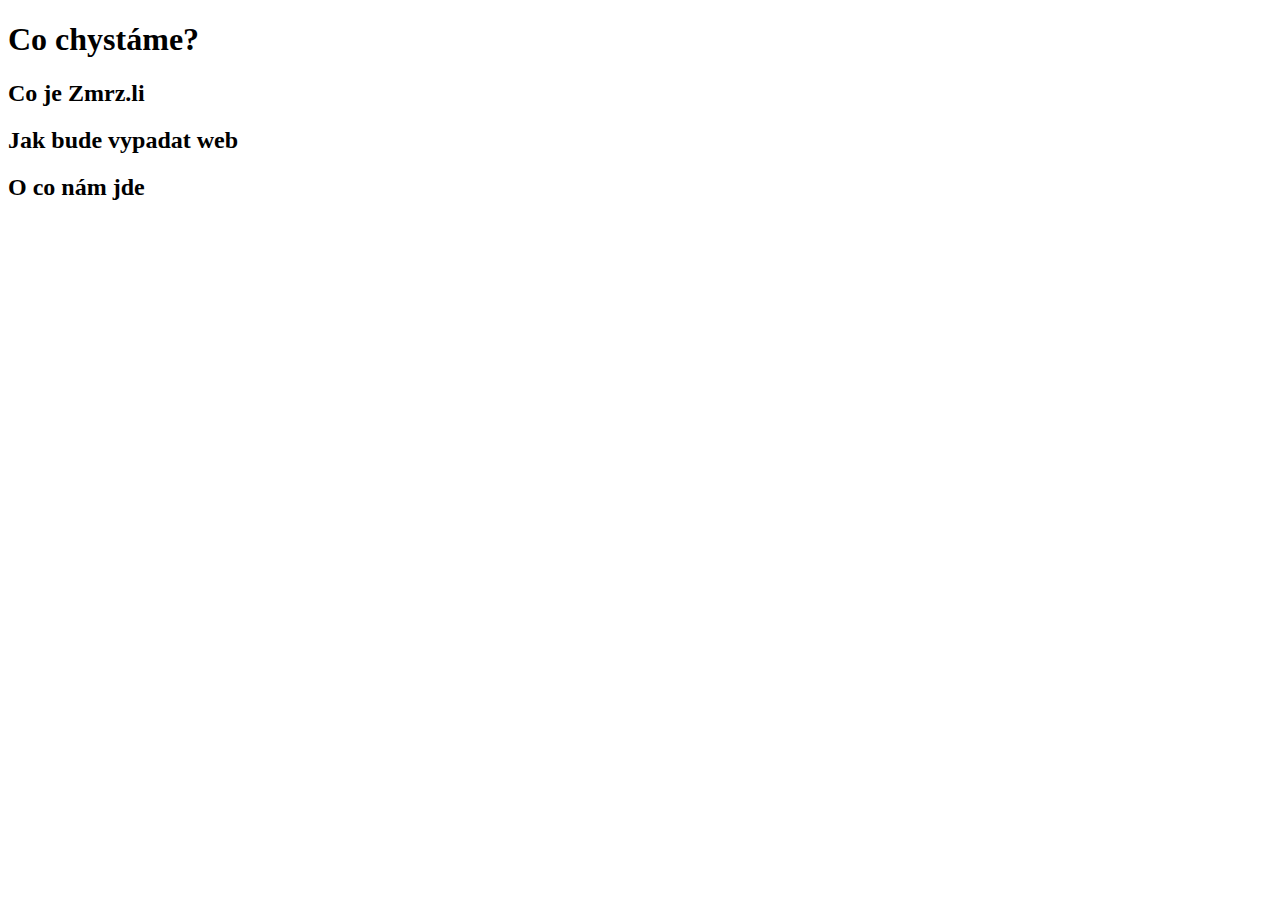
==== index_chysta.html @ a7c074e0 "zaklad" ====
<!DOCTYPE html>
<html lang="en">
  <head>
    <meta charset="UTF-8" />
    <meta http-equiv="X-UA-Compatible" content="IE=edge" />
    <meta name="viewport" content="width=device-width, initial-scale=1.0" />
    <title>Document</title>
    <link rel="stylesheet" type="text/css" href="style.css" />
  </head>
  <body>
    <section></section>
    <h1>Co chystáme?</h1>
    <section>
      <div class="">
        <h2>Co je Zmrz.li</h2>
      </div>
      <h2>Jak bude vypadat web</h2>
      <div>
        <h2>O co nám jde</h2>
      </div>
    </section>
  </body>
</html>
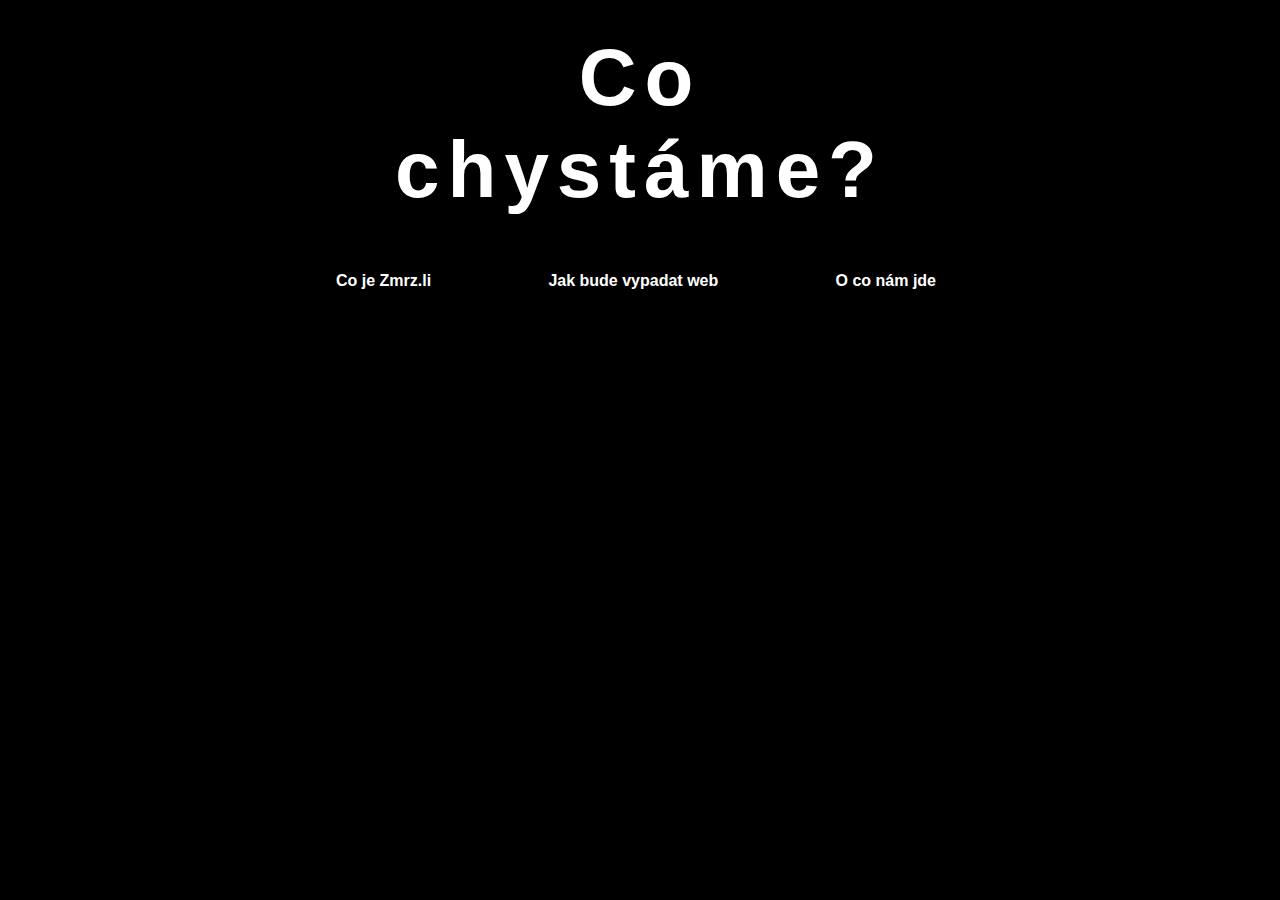
==== commit 35c5bd6c: "úprava názvu CSS" ====
--- a/index_chysta.html
+++ b/index_chysta.html
@@ -1,15 +1,16 @@
 <!DOCTYPE html>
-<html lang="en">
+<html lang="cs">
   <head>
     <meta charset="UTF-8" />
     <meta http-equiv="X-UA-Compatible" content="IE=edge" />
     <meta name="viewport" content="width=device-width, initial-scale=1.0" />
     <title>Document</title>
-    <link rel="stylesheet" type="text/css" href="style.css" />
+    <link rel="stylesheet" type="text/css" href="index.css" />
   </head>
   <body>
-    <section></section>
-    <h1>Co chystáme?</h1>
+    <section>
+      <h1>Co chystáme?</h1>
+    </section>
     <section>
       <div class="">
         <h2>Co je Zmrz.li</h2>
--- a/index.css
+++ b/index.css
@@ -0,0 +1,86 @@
+html {
+  box-sizing: border-box;
+}
+*,
+::after,
+::before {
+  box-sizing: inherit;
+}
+
+body {
+  color: white;
+  background-color: black;
+  font-family: "Franklin Gothic Medium", "Arial Narrow", Arial, sans-serif;
+}
+
+h1 {
+  font-family: Impact, Haettenschweiler, "Arial Narrow Bold", sans-serif;
+  font-size: 5rem;
+  letter-spacing: 0.5rem;
+  text-align: center;
+  margin: 0rem 1rem;
+}
+h2 {
+  color: white;
+  font-size: 1rem;
+  margin: 0;
+  padding: 1.5rem 1.5rem 1.5rem 1rem;
+  text-decoration: none;
+}
+main {
+  max-width: 40rem;
+  border-radius: 3%;
+  border: solid 0.1rem white;
+  background-color: rgb(31, 29, 29);
+  margin: 4rem auto;
+}
+section {
+  display: flex;
+  justify-content: space-between;
+  max-width: 40rem;
+  margin: auto;
+  margin-top: 2rem;
+  margin-bottom: 2rem;
+}
+a {
+  color: white;
+  text-decoration: none;
+}
+a :hover {
+  background-color: rgb(100, 88, 88);
+}
+p {
+  text-align: center;
+  font-size: 1.5rem;
+  font-style: italic;
+  font-family: Cambria, Cochin, Georgia, Times, "Times New Roman", serif;
+  background-color: rgb(31, 29, 29);
+  margin-top: 0;
+}
+
+img {
+  display: block;
+  border-radius: 50%;
+  margin: auto;
+  padding: 0rem 3rem;
+}
+button {
+  color: white;
+  transition-duration: 0.4s;
+  border-radius: 20%;
+  width: 4rem;
+  height: 4rem;
+  border: white 2px solid;
+  background-color: rgb(49, 40, 40);
+  margin-bottom: 1rem;
+}
+.btn {
+  display: flex;
+  justify-content: center;
+  margin-left: 3rem;
+}
+
+.kdoJsem {
+  text-align: center;
+  font-size: 1.5rem;
+}
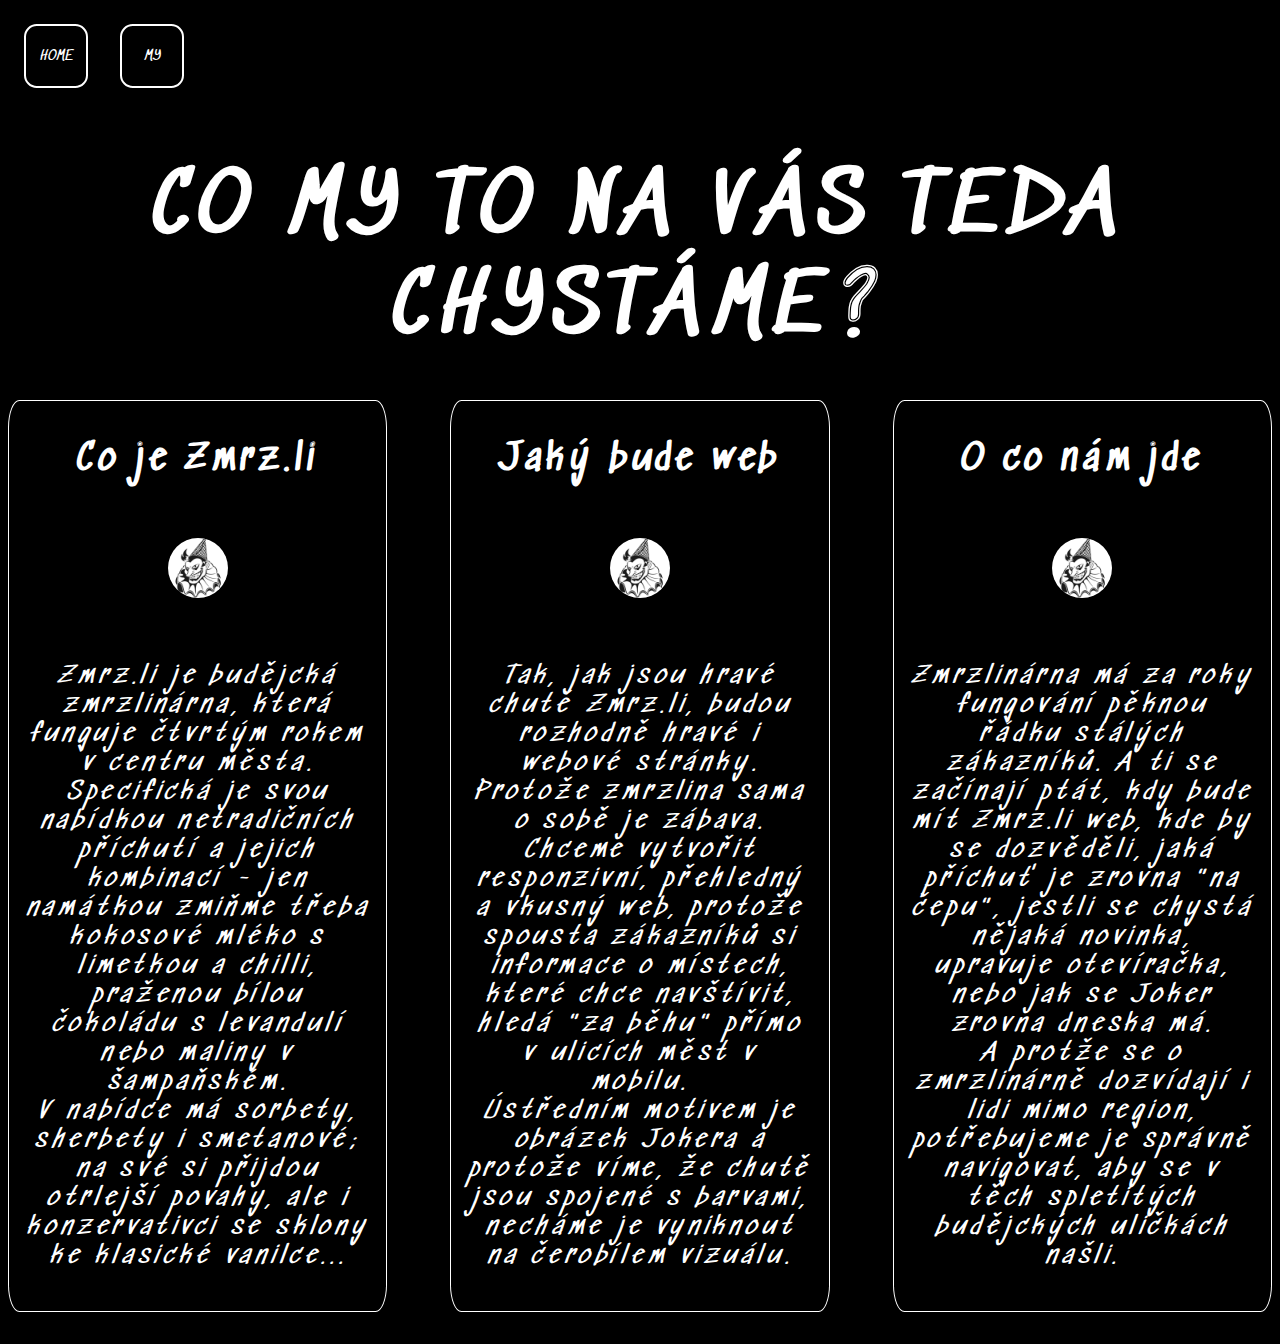
==== commit 2cf8811e: "upraveny html i css, přidány texty" ====
--- a/index_chysta.html
+++ b/index_chysta.html
@@ -5,19 +5,63 @@
     <meta http-equiv="X-UA-Compatible" content="IE=edge" />
     <meta name="viewport" content="width=device-width, initial-scale=1.0" />
     <title>Document</title>
+    <link rel="preconnect" href="https://fonts.gstatic.com" />
+    <link
+      href="https://fonts.googleapis.com/css2?family=Sedgwick+Ave&display=swap"
+      rel="stylesheet"
+    />
     <link rel="stylesheet" type="text/css" href="index.css" />
   </head>
   <body>
+    <div class="btn_container">
+      <div class="btn_home">
+        <a href="index.html"> <button>HOME</button> </a>
+      </div>
+      <div class="btn_co">
+        <a href="index_holky.html"> <button>MY</button> </a>
+      </div>
+    </div>
     <section>
-      <h1>Co chystáme?</h1>
+      <h1>CO MY TO NA VÁS TEDA CHYSTÁME?</h1>
     </section>
-    <section>
-      <div class="">
+    <section class="triBoxy">
+      <div class="coJeZmrzli">
         <h2>Co je Zmrz.li</h2>
+        <img class="miniJoker" src="podklady/joker.png" alt="miniJoker" />
+        <p>
+          Zmrz.li je budějcká zmrzlinárna, která funguje čtvrtým rokem v centru
+          města. Specifická je svou nabídkou netradičních příchutí a jejich
+          kombinací - jen namátkou zmiňme třeba kokosové mléko s limetkou a
+          chilli, praženou bílou čokoládu s levandulí nebo maliny v šampaňském.
+          <br />
+          V nabídce má sorbety, sherbety i smetanové; na své si přijdou otrlejší
+          povahy, ale i konzervativci se sklony ke klasické vanilce...
+        </p>
       </div>
-      <h2>Jak bude vypadat web</h2>
-      <div>
+      <div class="jakyBudeWeb">
+        <h2>Jaký bude web</h2>
+        <img class="miniJoker" src="podklady/joker.png" alt="miniJoker" />
+        <p>
+          Tak, jak jsou hravé chutě Zmrz.li, budou rozhodně hravé i webové
+          stránky. Protože zmrzlina sama o sobě je zábava. <br />
+          Chceme vytvořit responzivní, přehledný a vkusný web, protože spousta
+          zákazníků si informace o místech, které chce navštívit, hledá "za
+          běhu" přímo v ulicích měst v mobilu. <br />
+          Ústředním motivem je obrázek Jokera a protože víme, že chutě jsou
+          spojené s barvami, necháme je vyniknout na čerobílem vizuálu.
+        </p>
+      </div>
+      <div class="oCoJde">
         <h2>O co nám jde</h2>
+        <img class="miniJoker" src="podklady/joker.png" alt="miniJoker" />
+        <p>
+          Zmrzlinárna má za roky fungování pěknou řádku stálých zákazníků. A ti
+          se začínají ptát, kdy bude mít Zmrz.li web, kde by se dozvěděli, jaká
+          příchuť je zrovna "na čepu", jestli se chystá nějaká novinka, upravuje
+          otevíračka, nebo jak se Joker zrovna dneska má. <br />
+          A protže se o zmrzlinárně dozvídají i lidi mimo region, potřebujeme je
+          správně navigovat, aby se v těch spletitých budějckých uličkách našli.
+        </p>
       </div>
     </section>
   </body>
--- a/index.css
+++ b/index.css
@@ -10,17 +10,28 @@
 body {
   color: white;
   background-color: black;
-  font-family: "Franklin Gothic Medium", "Arial Narrow", Arial, sans-serif;
+  font-family: 'Sedgwick Ave', cursive;
+  letter-spacing: 0.3rem;
+}
+
+.miniJoker {
+  max-width: 60px;
 }
 
 h1 {
-  font-family: Impact, Haettenschweiler, "Arial Narrow Bold", sans-serif;
+  font-family: 'Sedgwick Ave', cursive;
   font-size: 5rem;
   letter-spacing: 0.5rem;
   text-align: center;
-  margin: 0rem 1rem;
+  margin: 0.5rem 1rem;
 }
 h2 {
+  font-family: 'Sedgwick Ave', cursive;
+  font-size: 2.2rem;
+  text-align: center;
+  padding: 0.5rem;
+}
+h3 {
   color: white;
   font-size: 1rem;
   margin: 0;
@@ -31,18 +42,32 @@
   max-width: 40rem;
   border-radius: 3%;
   border: solid 0.1rem white;
-  background-color: rgb(31, 29, 29);
+  background-color: black;
   margin: 4rem auto;
 }
 section {
   display: flex;
   justify-content: space-between;
-  max-width: 40rem;
+  text-align: center;
+  max-width: 80rem;
   margin: auto;
   margin-top: 2rem;
   margin-bottom: 2rem;
 }
-a {
+.triBoxy {
+  background-color: black;
+  max-width: 80rem;
+}
+
+.coJeZmrzli,
+.jakyBudeWeb,
+.oCoJde {
+  max-width: 30%;
+  border-radius: 3%;
+  border: solid 0.1rem white;
+}
+
+.coJe a {
   color: white;
   text-decoration: none;
 }
@@ -53,25 +78,27 @@
   text-align: center;
   font-size: 1.5rem;
   font-style: italic;
-  font-family: Cambria, Cochin, Georgia, Times, "Times New Roman", serif;
-  background-color: rgb(31, 29, 29);
+  font-family: 'Sedgwick Ave', cursive;
+  background-color: black;
   margin-top: 0;
+  padding: 1rem;
 }
 
 img {
   display: block;
   border-radius: 50%;
-  margin: auto;
-  padding: 0rem 3rem;
+  margin: 3rem auto;
+  filter: grayscale(100%);
 }
 button {
   color: white;
+  font-family: 'Sedgwick Ave', cursive;
   transition-duration: 0.4s;
   border-radius: 20%;
   width: 4rem;
   height: 4rem;
   border: white 2px solid;
-  background-color: rgb(49, 40, 40);
+  background-color: black;
   margin-bottom: 1rem;
 }
 .btn {
@@ -79,6 +106,38 @@
   justify-content: center;
   margin-left: 3rem;
 }
+.btn_container {
+  display: flex;
+}
+.btn_home,
+.btn_co {
+  margin: 1rem;
+}
+
+.container {
+  display: flex;
+  flex-wrap: wrap;
+  justify-content: center;
+}
+
+.tym {
+  display: flex;
+  margin: 2rem;
+  max-width: 20rem;
+}
+.osoba {
+  margin: 1rem;
+  justify-content: center;
+  border: white 2px solid;
+  background-color: black;
+  border-radius: 3%;
+}
+
+.osoba_foto img {
+  width: 100%;
+  padding: 1rem;
+  margin: 0;
+}
 
 .kdoJsem {
   text-align: center;
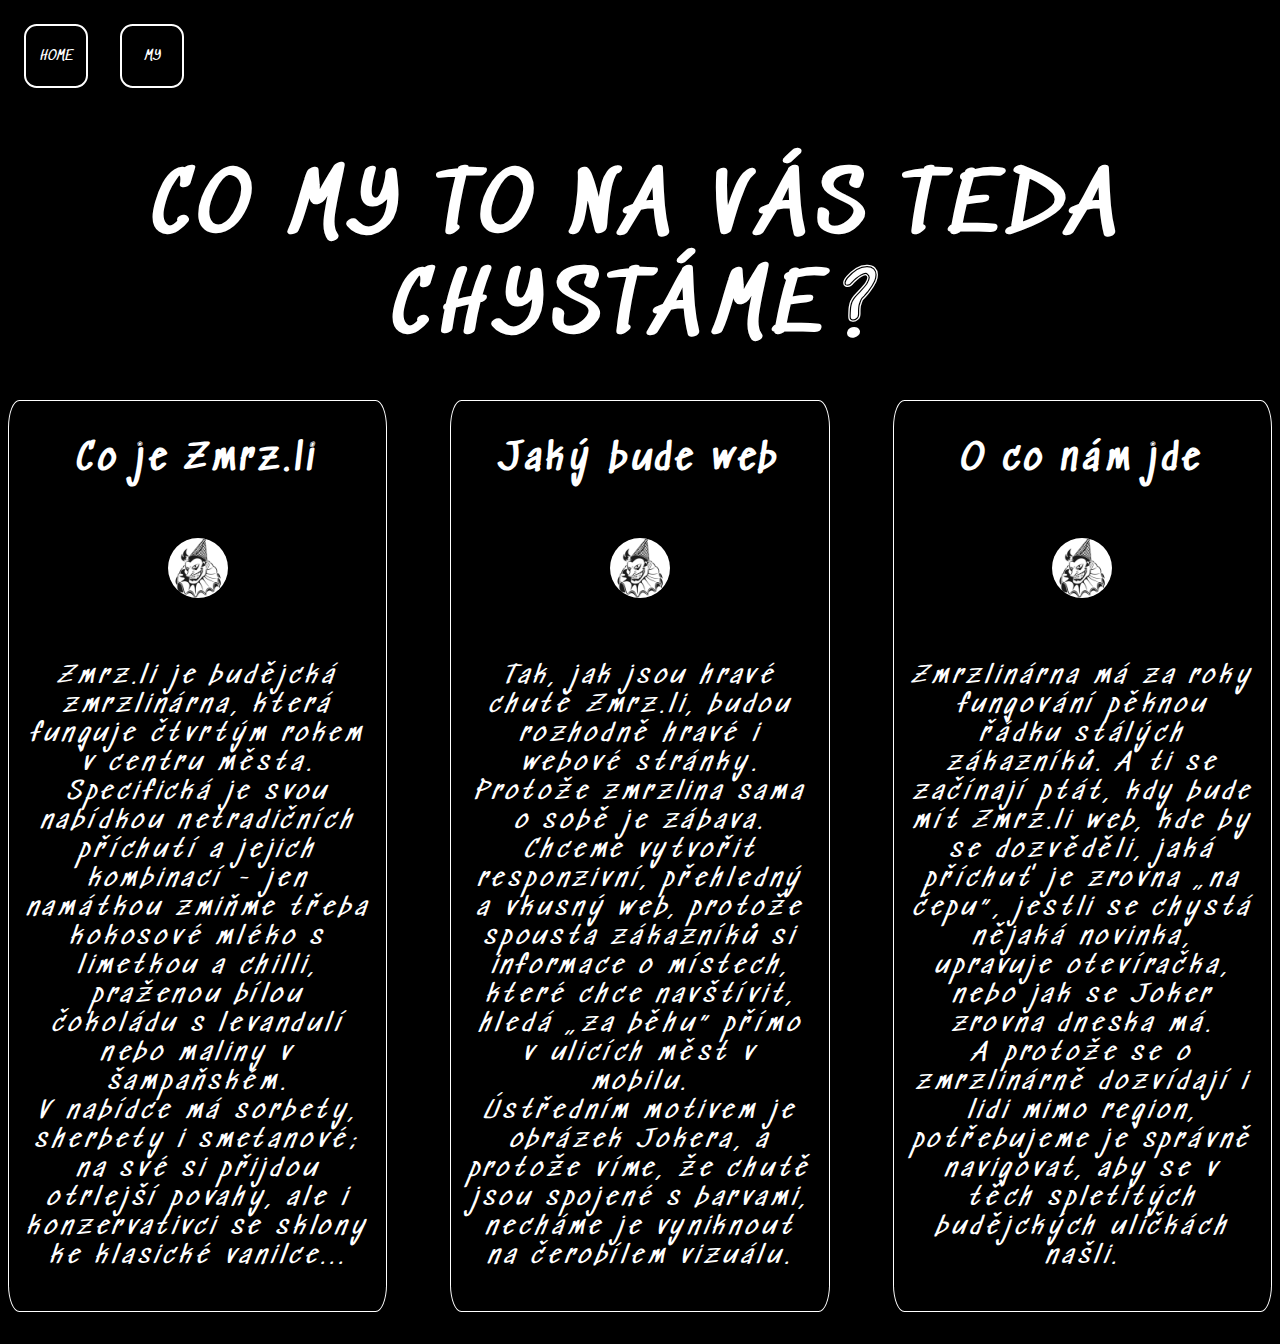
==== commit 326c3a5d: "oprava překlepu" ====
--- a/index_chysta.html
+++ b/index_chysta.html
@@ -45,9 +45,9 @@
           Tak, jak jsou hravé chutě Zmrz.li, budou rozhodně hravé i webové
           stránky. Protože zmrzlina sama o sobě je zábava. <br />
           Chceme vytvořit responzivní, přehledný a vkusný web, protože spousta
-          zákazníků si informace o místech, které chce navštívit, hledá "za
-          běhu" přímo v ulicích měst v mobilu. <br />
-          Ústředním motivem je obrázek Jokera a protože víme, že chutě jsou
+          zákazníků si informace o místech, které chce navštívit, hledá „za
+          běhu“ přímo v ulicích měst v mobilu. <br />
+          Ústředním motivem je obrázek Jokera, a protože víme, že chutě jsou
           spojené s barvami, necháme je vyniknout na čerobílem vizuálu.
         </p>
       </div>
@@ -57,9 +57,9 @@
         <p>
           Zmrzlinárna má za roky fungování pěknou řádku stálých zákazníků. A ti
           se začínají ptát, kdy bude mít Zmrz.li web, kde by se dozvěděli, jaká
-          příchuť je zrovna "na čepu", jestli se chystá nějaká novinka, upravuje
+          příchuť je zrovna „na čepu“, jestli se chystá nějaká novinka, upravuje
           otevíračka, nebo jak se Joker zrovna dneska má. <br />
-          A protže se o zmrzlinárně dozvídají i lidi mimo region, potřebujeme je
+          A protože se o zmrzlinárně dozvídají i lidi mimo region, potřebujeme je
           správně navigovat, aby se v těch spletitých budějckých uličkách našli.
         </p>
       </div>
